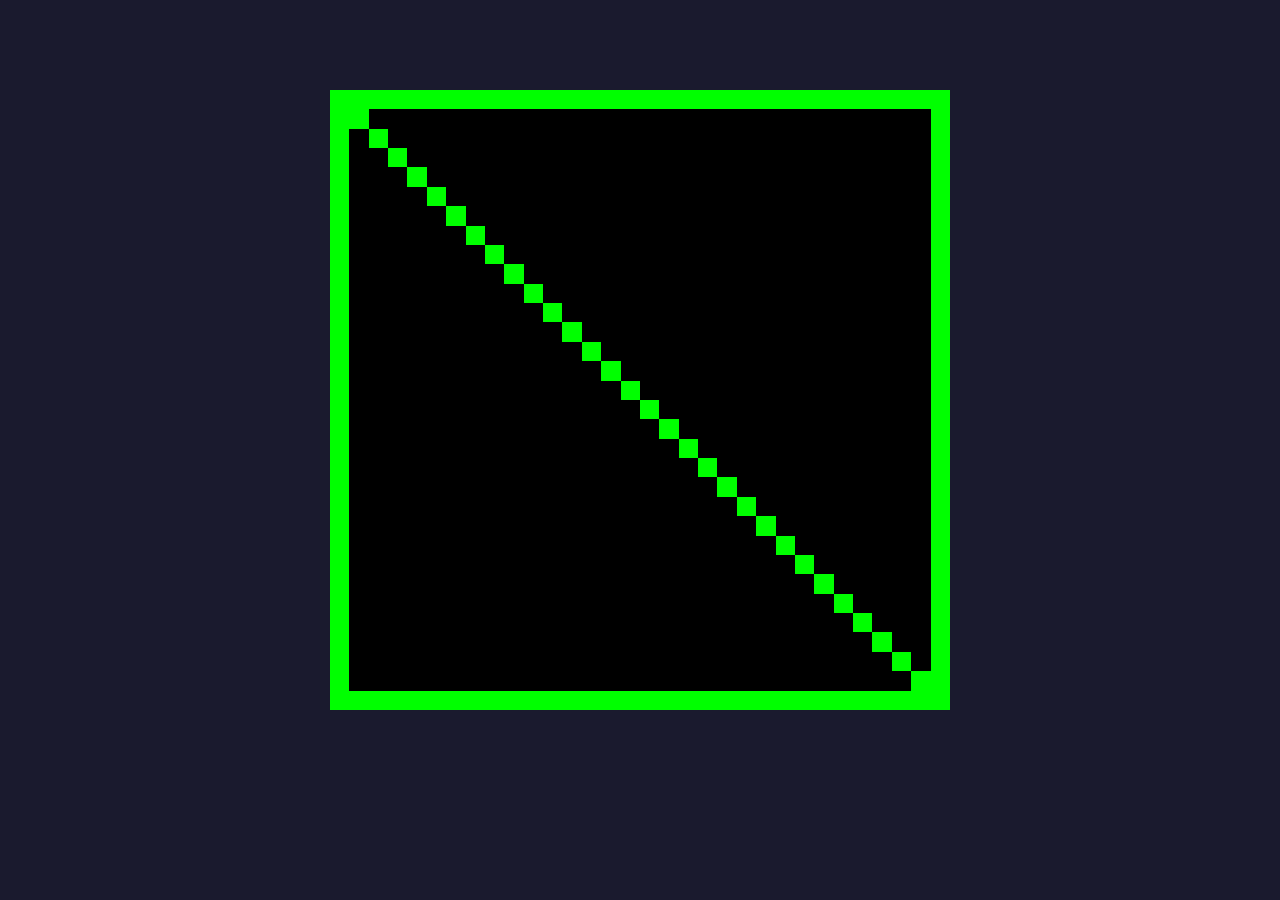
==== incremental/index.html @ 0b85651d "feat: landing + incremental build" ====
<!DOCTYPE html>
<html lang="fr">
<head>
  <meta charset="UTF-8">
  <meta name="viewport" content="width=device-width, initial-scale=1.0, maximum-scale=1.0, user-scalable=no">
  <meta name="theme-color" content="#0a0a0a">
  <title>Incremental Mazakiel</title>
  <link rel="icon" type="image/x-icon" href="./favicon.ico">
  <script type="module" crossorigin src="./assets/index-BW5Jb_0w.js"></script>
  <link rel="stylesheet" crossorigin href="./assets/index-UQuCs-Dc.css">
</head>
<body>
  <div id="game-container"></div>
</body>
</html>
---- incremental/assets/index-UQuCs-Dc.css ----
@font-face{font-family:Joystix;src:url(../assets/joystix-monospace.otf) format("opentype");font-weight:400;font-style:normal;font-display:block}@font-face{font-family:Joystix;src:url(../assets/joystix-monospace.otf) format("opentype");font-weight:700;font-style:normal;font-display:block}*,*:before,*:after{box-sizing:border-box;margin:0;padding:0}html,body{width:100%;height:100%;background:#1a1a2e;overflow:hidden;font-family:Joystix,monospace;color:#fff}#game-container{width:100%;height:100%}canvas{display:block}#toast-container{position:fixed!important;top:8px!important;left:50%!important;transform:translate(-50%)!important;z-index:2147483647!important;display:flex;flex-direction:column;gap:6px;pointer-events:none}.toast{padding:10px 20px;border-radius:4px;font-size:12px;cursor:pointer;pointer-events:auto;opacity:0;transform:translateY(-8px);transition:opacity .15s ease,transform .15s ease;max-width:90vw;text-align:center}.toast-in{opacity:1;transform:translateY(0)}.toast-out{opacity:0;transform:translateY(-8px)}.toast-info{background:#27ae60;color:#fff}.toast-error{background:#e74c3c;color:#fff}.poi-modal{position:fixed;top:68px;left:50%;transform:translate(-50%);background:#1a1a2e;border:2px solid #ff8844;border-radius:6px;padding:14px 20px;z-index:9998;min-width:220px;box-shadow:0 4px 20px #0009;transition:opacity .15s ease,visibility .15s ease}.poi-modal.hidden{opacity:0;visibility:hidden;pointer-events:none}.poi-modal-header{display:flex;justify-content:space-between;align-items:center;margin-bottom:12px}.poi-modal-title{font-size:14px;color:#f84}.poi-modal-close{background:none;border:none;color:#888;font-size:20px;cursor:pointer;font-family:inherit;line-height:1;padding:0 4px}.poi-modal-close:hover{color:#fff}.poi-modal-slots{display:flex;align-items:center;justify-content:center;gap:16px;margin-bottom:8px}.poi-modal-btn{width:36px;height:36px;border:1px solid #ff8844;background:#1a1a2e;color:#f84;font-family:inherit;font-size:16px;cursor:pointer;border-radius:4px;display:flex;align-items:center;justify-content:center;transition:background .1s}.poi-modal-btn:hover{background:#f84;color:#1a1a2e}.poi-modal-btn:disabled{border-color:#333;color:#333;cursor:default}.poi-modal-btn:disabled:hover{background:#1a1a2e;color:#333}.poi-modal-row{display:flex;align-items:center;justify-content:space-between;gap:10px;margin-bottom:6px}.poi-modal-label{font-size:12px;color:#aaa;min-width:60px}.poi-modal-count{font-size:18px;color:#fff;min-width:30px;text-align:center}.poi-modal-info{font-size:10px;color:#666;text-align:center}#hud-top{position:fixed;top:8px;left:16px;z-index:9990;display:flex;gap:16px;font-family:Joystix,monospace;font-size:12px;pointer-events:none}#hud-energy{color:gold}#hud-cells{color:#f44}#btn-cogs{position:fixed;top:8px;right:16px;z-index:9990;background:transparent;border:none;font-size:20px;cursor:pointer}#hud-bottom{position:fixed;bottom:0;left:0;right:0;height:56px;background:#0a0a0ae0;z-index:9990;display:flex;align-items:center;gap:12px;padding:0 16px}#hud-tools{position:fixed;bottom:58px;left:16px;z-index:9990;display:none;flex-direction:column;gap:8px}#hud-tools.visible{display:flex}.hud-sub{display:flex;gap:8px}.hud-sub.hidden{display:none}#hud-finish{position:fixed;bottom:96px;left:0;right:0;z-index:9990;display:none;justify-content:center}#hud-finish.visible{display:flex}.hud-btn{font-family:Joystix,monospace;font-size:14px;color:#fff;border:none;cursor:pointer;padding:10px 16px}.hud-btn-sm{font-family:Joystix,monospace;font-size:12px;color:#fff;border:none;cursor:pointer;padding:8px 12px}#btn-routes{background:#3498db}#btn-routes.active{background:#1a5276}#btn-routes:hover{background:#2980b9}#btn-construction{background:#7f8c8d}#btn-construction.active{background:#5d6d7e}#btn-construction:hover{background:#6c7a7b}#btn-finish{background:#2ecc71}#btn-finish:hover{background:#27ae60}#btn-route{background:#3498db}#btn-route.active{background:#1a5276}#btn-route:hover{background:#2980b9}#btn-oneway{background:#8e44ad}#btn-oneway.active{background:#6c1d7a}#btn-oneway:hover{background:#7d3c98}#btn-extractor{background:#555}#btn-extractor.active{background:#333}#btn-extractor:hover{background:#444}#btn-lab{background:#9b59b6}#btn-lab.active{background:#6c3483}#btn-lab:hover{background:#8e44ad}#btn-destroy{background:#c0392b}#btn-destroy.active{background:#7b241c}#btn-destroy:hover{background:#a93226}#btn-observatory{background:#1abc9c}#btn-observatory.active{background:#0e6655}#btn-observatory:hover{background:#16a085}.lab-research-list{display:flex;flex-direction:column;gap:6px;margin-top:8px}.lab-research-btn{font-family:Joystix,monospace;font-size:11px;color:#fff;background:#1a1a2e;border:1px solid #444;cursor:pointer;padding:8px 10px;display:flex;justify-content:space-between;align-items:center;gap:8px}.lab-research-btn:hover{border-color:#9b59b6}.lab-research-btn.active{border-color:#9b59b6;background:#2a1a3e}.lab-research-btn:disabled{color:#555;cursor:default;border-color:#333}.lab-research-btn:disabled:hover{border-color:#333}.lab-research-cost{color:#aaa;font-size:9px;white-space:nowrap}.lab-status{font-size:11px;color:#aaa;margin-top:10px;line-height:1.5}.settings-buttons{display:flex;flex-direction:column;gap:8px}.nexus-rows{display:flex;flex-direction:column;gap:6px}.nexus-row{display:flex;align-items:center;justify-content:space-between;gap:10px;font-family:Joystix,monospace;font-size:11px;color:#fff}.nexus-label{min-width:64px;text-align:left}.nexus-count{color:#aaa}.nexus-buy{background:#2ecc71}
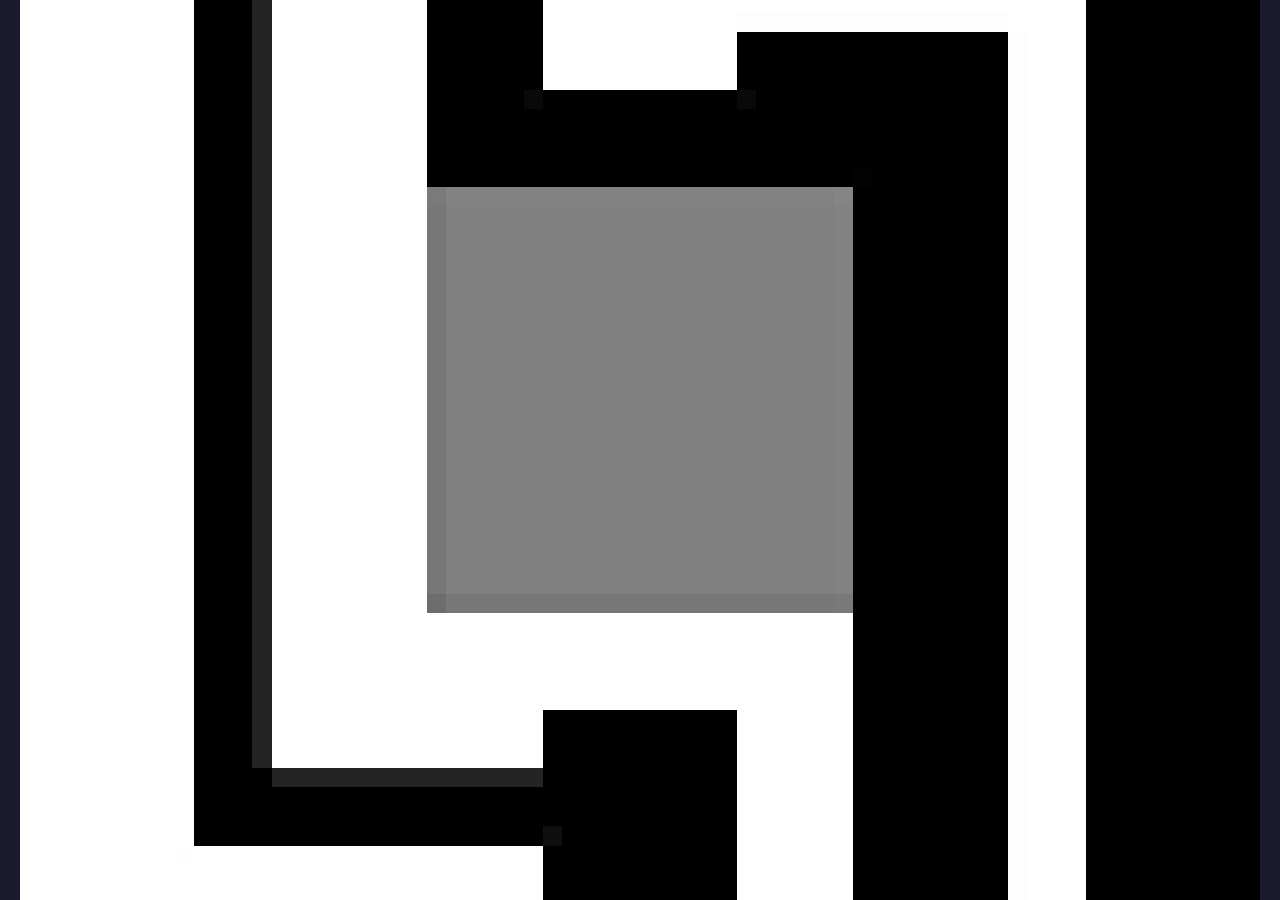
==== commit 57d2d6b6: "fix: incremental assets relatifs" ====
--- a/incremental/index.html
+++ b/incremental/index.html
@@ -6,7 +6,7 @@
   <meta name="theme-color" content="#0a0a0a">
   <title>Incremental Mazakiel</title>
   <link rel="icon" type="image/x-icon" href="./favicon.ico">
-  <script type="module" crossorigin src="./assets/index-BW5Jb_0w.js"></script>
+  <script type="module" crossorigin src="./assets/index-okeVixig.js"></script>
   <link rel="stylesheet" crossorigin href="./assets/index-UQuCs-Dc.css">
 </head>
 <body>
